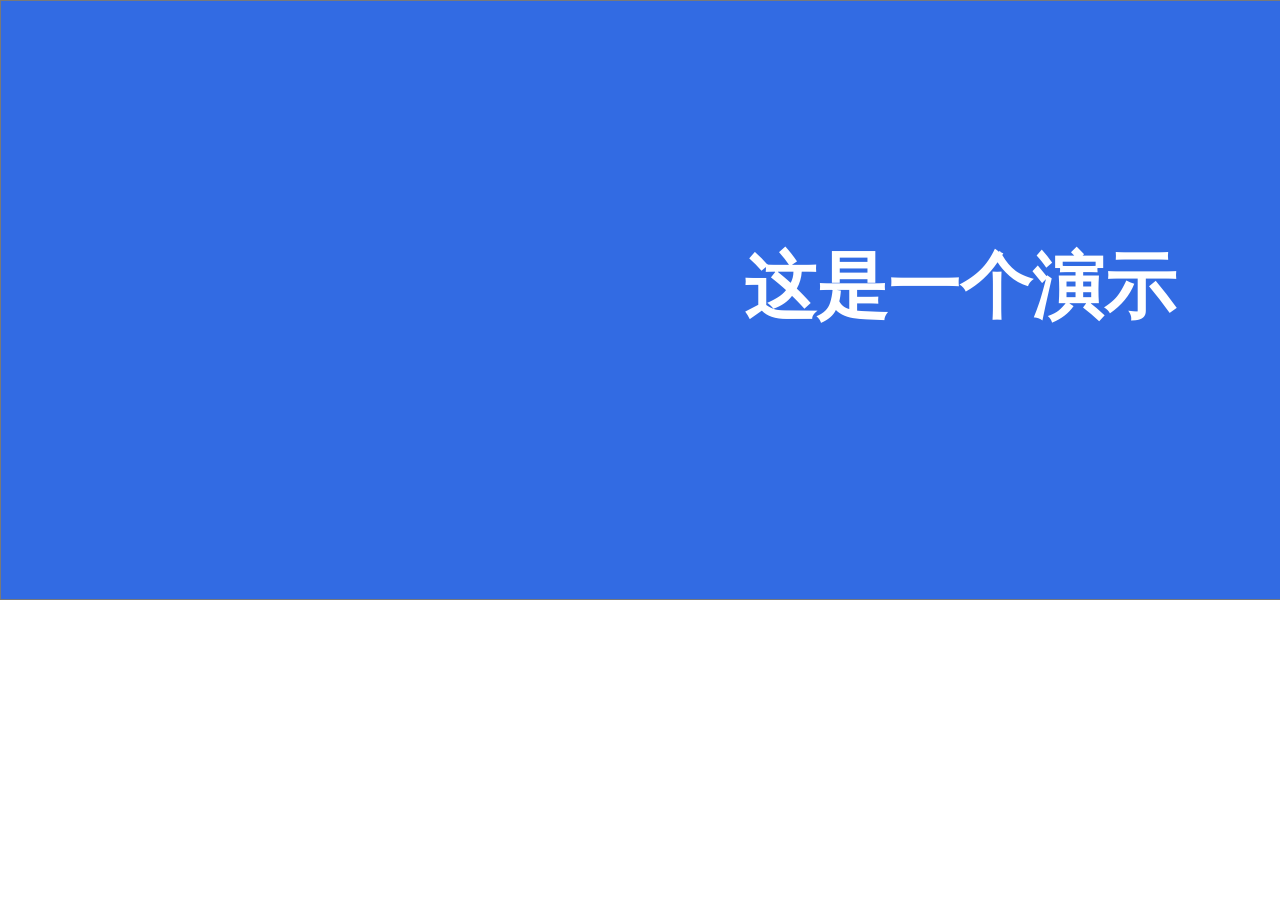
==== index.html @ 212c547d "Add files via upload" ====
﻿<!DOCTYPE html>
<html>
  <head>
    <title>Page 1</title>
    <meta http-equiv="X-UA-Compatible" content="IE=edge"/>
    <meta http-equiv="content-type" content="text/html; charset=utf-8"/>
    <link href="resources/css/axure_rp_page.css" type="text/css" rel="stylesheet"/>
    <link href="data/styles.css" type="text/css" rel="stylesheet"/>
    <link href="files/page_1/styles.css" type="text/css" rel="stylesheet"/>
    <script src="resources/scripts/jquery-3.2.1.min.js"></script>
    <script src="resources/scripts/axure/axQuery.js"></script>
    <script src="resources/scripts/axure/globals.js"></script>
    <script src="resources/scripts/axutils.js"></script>
    <script src="resources/scripts/axure/annotation.js"></script>
    <script src="resources/scripts/axure/axQuery.std.js"></script>
    <script src="resources/scripts/axure/doc.js"></script>
    <script src="resources/scripts/messagecenter.js"></script>
    <script src="resources/scripts/axure/events.js"></script>
    <script src="resources/scripts/axure/recording.js"></script>
    <script src="resources/scripts/axure/action.js"></script>
    <script src="resources/scripts/axure/expr.js"></script>
    <script src="resources/scripts/axure/geometry.js"></script>
    <script src="resources/scripts/axure/flyout.js"></script>
    <script src="resources/scripts/axure/model.js"></script>
    <script src="resources/scripts/axure/repeater.js"></script>
    <script src="resources/scripts/axure/sto.js"></script>
    <script src="resources/scripts/axure/utils.temp.js"></script>
    <script src="resources/scripts/axure/variables.js"></script>
    <script src="resources/scripts/axure/drag.js"></script>
    <script src="resources/scripts/axure/move.js"></script>
    <script src="resources/scripts/axure/visibility.js"></script>
    <script src="resources/scripts/axure/style.js"></script>
    <script src="resources/scripts/axure/adaptive.js"></script>
    <script src="resources/scripts/axure/tree.js"></script>
    <script src="resources/scripts/axure/init.temp.js"></script>
    <script src="resources/scripts/axure/legacy.js"></script>
    <script src="resources/scripts/axure/viewer.js"></script>
    <script src="resources/scripts/axure/math.js"></script>
    <script src="resources/scripts/axure/jquery.nicescroll.min.js"></script>
    <script src="data/document.js"></script>
    <script src="files/page_1/data.js"></script>
    <script type="text/javascript">
      $axure.utils.getTransparentGifPath = function() { return 'resources/images/transparent.gif'; };
      $axure.utils.getOtherPath = function() { return 'resources/Other.html'; };
      $axure.utils.getReloadPath = function() { return 'resources/reload.html'; };
    </script>
  </head>
  <body>
    <div id="base" class="">

      <!-- Unnamed (矩形) -->
      <div id="u0" class="ax_default box_1">
        <div id="u0_div" class=""></div>
        <div id="u0_text" class="text " style="display:none; visibility: hidden">
          <p></p>
        </div>
      </div>

      <!-- Unnamed (热区) -->
      <div id="u1" class="ax_default">
      </div>

      <!-- Unnamed (矩形) -->
      <div id="u2" class="ax_default _一级标题">
        <div id="u2_div" class=""></div>
        <div id="u2_text" class="text ">
          <p><span>这是一个演示</span></p>
        </div>
      </div>
    </div>
    <script src="resources/scripts/axure/ios.js"></script>
  </body>
</html>
---- resources/css/axure_rp_page.css ----
﻿/* so the window resize fires within a frame in IE7 */
html, body {
    height: 100%;
}

.mobileFrameCursor div * {
    cursor: inherit !important;
}

a {
    color: inherit;
}

p {
    margin: 0px;
    text-rendering: optimizeLegibility;
    font-feature-settings: "kern" 1;
    -webkit-font-feature-settings: "kern";
    -moz-font-feature-settings: "kern";
    -moz-font-feature-settings: "kern=1";
    font-kerning: normal;
}

ul {
    margin:0px;
}

iframe {
    background: #FFFFFF;
}

/* to match IE with C, FF */
input {
    padding: 1px 0px 1px 0px;
    box-sizing: border-box;
    -moz-box-sizing: border-box;
}

input[type=text]::-ms-clear {
    width: 0;
    height: 0;
    display: none;
}

textarea {
    margin: 0px;
    box-sizing: border-box;
    -moz-box-sizing: border-box;
}

.focused:focus, .selectedFocused:focus {
    outline: none;
}

div.intcases {
    font-family: arial; 
    font-size: 12px;
    text-align:left; 
    border:1px solid #AAA; 
    background:#FFF none repeat scroll 0% 0%; 
    z-index:9999; 
    visibility:hidden; 
    position:absolute;
    padding: 0px;
    border-radius: 3px;
    white-space: nowrap;
}

div.intcaselink {
    cursor: pointer;
    padding: 3px 8px 3px 8px;
    margin: 5px;
    background:#EEE none repeat scroll 0% 0%; 
    border:1px solid #AAA;
    border-radius: 3px;
}

div.refpageimage {
    position: absolute;
    left: 0px;
    top: 0px;
    font-size: 0px;
    width: 16px;
    height: 16px;
    cursor: pointer;
    background-image: url(images/newwindow.gif);
    background-repeat: no-repeat;
}

div.annnoteimage {
    position: absolute;
    left: 0px;
    top: 0px;
    font-size: 0px;
    /*width: 16px;
    height: 12px;*/
    cursor: help;
    /*background-image: url(images/note.gif);*/
    /*background-repeat: no-repeat;*/
    width: 13px;
    height: 12px;
    padding-top: 1px;
    text-align: center;
    background-color: #138CDD;
    -moz-box-shadow: 1px 1px 3px #aaa;
    -webkit-box-shadow: 1px 1px 3px #aaa;
    box-shadow: 1px 1px 3px #aaa;
}

div.annnoteline {
    display: inline-block;
    width: 9px;
    height: 1px;
    border-bottom: 1px solid white;
    margin-top: 1px;
}

div.annnotelabel {
    /*position: absolute;
    left: 0px;
    top: 0px;*/
    font-family: Helvetica,Arial;
    white-space: nowrap;
    
    padding-top: 1px;
    background-color: #fff849;
    font-size: 10px;
    font-weight: bold;
    line-height: 14px;
    margin-right: 3px;
    padding: 0px 4px;
    color: #000;

    -moz-box-shadow: 1px 1px 3px #aaa;
    -webkit-box-shadow: 1px 1px 3px #aaa;
    box-shadow: 1px 1px 3px #aaa;
}

div.annnote {
    display: flex;
    position: absolute;
    cursor: help;
    line-height: 14px;
}

.annotation {
    font-size: 12px;
    padding-left: 2px;
    margin-bottom: 5px;
}

.annotationName {
    /*font-size: 13px;
    font-weight: bold;
    margin-bottom: 3px;
    white-space: nowrap;*/

    font-family: 'Trebuchet MS';
    font-size: 14px;
    font-weight: bold;
    margin-bottom: 5px;
    white-space: nowrap;
}

.annotationValue {
    font-family: Arial, Helvetica, Sans-Serif;
    font-size: 12px;
    color: #4a4a4a;
    line-height: 21px;
    margin-bottom: 20px;
}

.noteLink {
    text-decoration: inherit;
    color: inherit;
}

.noteLink:hover {
    background-color: white;
}

/* this is a fix for the issue where dialogs jump around and takes the text-align from the body */
.dialogFix {
    position:absolute;
    text-align:left;
    border: 1px solid #8f949a;
}


@keyframes pulsate {
  from {
    box-shadow: 0 0 10px #15d6ba;
  }
  to {
    box-shadow: 0 0 20px #15d6ba;
  }
}

@-webkit-keyframes pulsate {
  from {
    -webkit-box-shadow: 0 0 10px #15d6ba;
    box-shadow: 0 0 10px #15d6ba;
  }
  to {
    -webkit-box-shadow: 0 0 20px #15d6ba;
    box-shadow: 0 0 20px #15d6ba;
  }
}
 
@-moz-keyframes pulsate {
  from {
    -moz-box-shadow: 0 0 10px #15d6ba;
    box-shadow: 0 0 10px #15d6ba;
  }
  to {
    -moz-box-shadow: 0 0 20px #15d6ba;
    box-shadow: 0 0 20px #15d6ba;
  }
}

.legacyPulsateBorder {
    /*border: 5px solid #15d6ba;
    margin: -5px;*/
    -moz-box-shadow: 0 0 10px 3px #15d6ba;
    box-shadow: 0 0 10px 3px #15d6ba;
}

.pulsateBorder {
  animation-name: pulsate;
  animation-timing-function: ease-in-out;
  animation-duration: 0.9s;
  animation-iteration-count: infinite;
  animation-direction: alternate;
  
  -webkit-animation-name: pulsate;
  -webkit-animation-timing-function: ease-in-out;
  -webkit-animation-duration: 0.9s;
  -webkit-animation-iteration-count: infinite;
  -webkit-animation-direction: alternate;

  -moz-animation-name: pulsate;
  -moz-animation-timing-function: ease-in-out;
  -moz-animation-duration: 0.9s;
  -moz-animation-iteration-count: infinite;
  -moz-animation-direction: alternate;
}

.ax_default_hidden, .ax_default_unplaced{
    display: none;
    visibility: hidden;
}

.widgetNoteSelected {
    -moz-box-shadow: 0 0 10px 3px #138CDD;
    box-shadow: 0 0 10px 3px #138CDD;
    /*-moz-box-shadow: 0 0 20px #3915d6;
    box-shadow: 0 0 20px #3915d6;*/
    /*border: 3px solid #3915d6;*/
    /*margin: -3px;*/
}


.singleImg {
    display: none;
    visibility: hidden;
}

#ios-safari {
    overflow: auto;
    -webkit-overflow-scrolling: touch;
}

#ios-safari-html {
    display: block;
    overflow: auto;
    -webkit-overflow-scrolling: touch;
    position: absolute;
    top: 0;
    left: 0;
    right: 0;
    bottom: 0;
}

#ios-safari-fixed {
    position: absolute;
    pointer-events: none;
    width: initial;
}

#ios-safari-fixed div {
    pointer-events: auto;
}
---- data/styles.css ----
﻿.ax_default {
  font-family:'Arial Normal', 'Arial';
  font-weight:400;
  font-style:normal;
  font-size:13px;
  letter-spacing:normal;
  color:#333333;
  vertical-align:none;
  text-align:center;
  line-height:normal;
  text-transform:none;
}
._形状 {
}
.box_1 {
}
._一级标题 {
  font-family:'Arial Normal', 'Arial';
  font-weight:bold;
  font-style:normal;
  font-size:32px;
  text-align:left;
}
._二级标题 {
  font-family:'Arial Normal', 'Arial';
  font-weight:bold;
  font-style:normal;
  font-size:24px;
  text-align:left;
}
._三级标题 {
  font-family:'Arial Normal', 'Arial';
  font-weight:bold;
  font-style:normal;
  font-size:18px;
  text-align:left;
}
._四级标题 {
  font-family:'Arial Normal', 'Arial';
  font-weight:bold;
  font-style:normal;
  font-size:14px;
  text-align:left;
}
._五级标题 {
  font-family:'Arial Normal', 'Arial';
  font-weight:bold;
  font-style:normal;
  text-align:left;
}
._六级标题 {
  font-family:'Arial Normal', 'Arial';
  font-weight:bold;
  font-style:normal;
  font-size:10px;
  text-align:left;
}
._文本段落 {
  text-align:left;
}
._表单提示 {
  color:#999999;
}
._表单禁用 {
}
._流程形状 {
}
textarea, select, input, button { outline: none; }
---- files/page_1/styles.css ----
﻿body {
  margin:0px;
  background-image:none;
  position:relative;
  left:0px;
  width:1920px;
  margin-left:auto;
  margin-right:auto;
  text-align:left;
}
.form_sketch {
  border-color:transparent;
  background-color:transparent;
}
#base {
  position:absolute;
  z-index:0;
}
#u0_div {
  border-width:0px;
  position:absolute;
  left:0px;
  top:0px;
  width:1920px;
  height:600px;
  background:inherit;
  background-color:rgba(50, 107, 227, 1);
  box-sizing:border-box;
  border-width:1px;
  border-style:solid;
  border-color:rgba(121, 121, 121, 1);
  border-radius:0px;
  -moz-box-shadow:none;
  -webkit-box-shadow:none;
  box-shadow:none;
  color:#F64545;
}
#u0 {
  border-width:0px;
  position:absolute;
  left:0px;
  top:0px;
  width:1920px;
  height:600px;
  display:flex;
  color:#F64545;
}
#u0 .text {
  position:absolute;
  align-self:center;
  padding:2px 2px 2px 2px;
  box-sizing:border-box;
  width:100%;
}
#u0_text {
  border-width:0px;
  word-wrap:break-word;
  text-transform:none;
  visibility:hidden;
}
#u1 {
  border-width:0px;
  position:absolute;
  left:0px;
  top:0px;
  width:1920px;
  height:600px;
  overflow:hidden;
  background-image:url('../../resources/images/transparent.gif');
}
#u2_div {
  border-width:0px;
  position:absolute;
  left:0px;
  top:0px;
  width:668px;
  height:115px;
  background:inherit;
  background-color:rgba(255, 255, 255, 0);
  border:none;
  border-radius:0px;
  -moz-box-shadow:none;
  -webkit-box-shadow:none;
  box-shadow:none;
  font-family:'Arial Negreta', 'Arial Normal', 'Arial';
  font-weight:700;
  font-style:normal;
  font-size:72px;
  color:#FFFFFF;
  text-align:center;
}
#u2 {
  border-width:0px;
  position:absolute;
  left:626px;
  top:229px;
  width:668px;
  height:115px;
  display:flex;
  font-family:'Arial Negreta', 'Arial Normal', 'Arial';
  font-weight:700;
  font-style:normal;
  font-size:72px;
  color:#FFFFFF;
  text-align:center;
}
#u2 .text {
  position:absolute;
  align-self:center;
  padding:0px 0px 0px 0px;
  box-sizing:border-box;
  width:100%;
}
#u2_text {
  border-width:0px;
  word-wrap:break-word;
  text-transform:none;
}
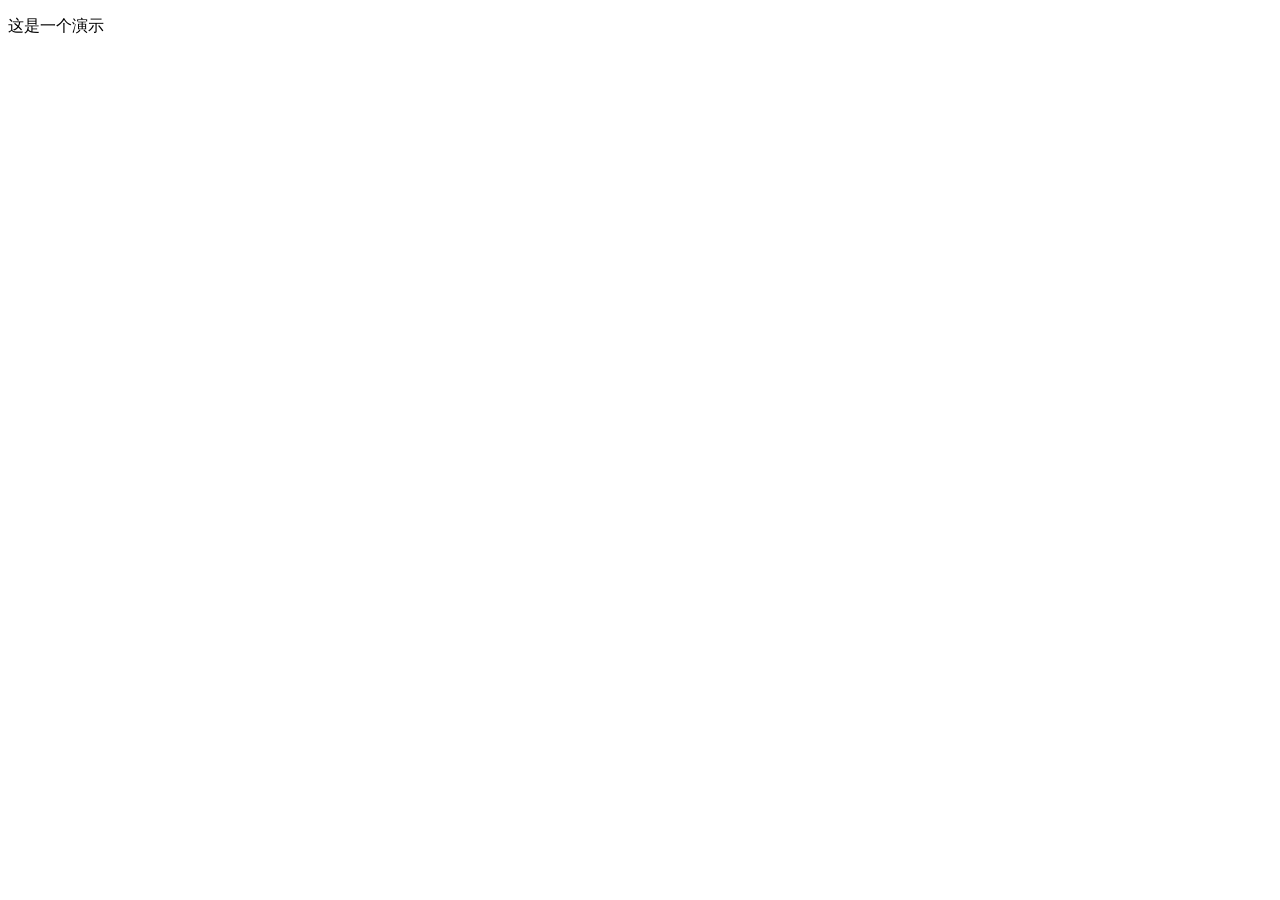
==== commit 41b958c7: "Add files via upload" ====
--- a/index.html
+++ b/index.html
@@ -1,12 +1,12 @@
 ﻿<!DOCTYPE html>
 <html>
   <head>
-    <title>Page 1</title>
+    <title>index</title>
     <meta http-equiv="X-UA-Compatible" content="IE=edge"/>
     <meta http-equiv="content-type" content="text/html; charset=utf-8"/>
     <link href="resources/css/axure_rp_page.css" type="text/css" rel="stylesheet"/>
     <link href="data/styles.css" type="text/css" rel="stylesheet"/>
-    <link href="files/page_1/styles.css" type="text/css" rel="stylesheet"/>
+    <link href="files/index/styles.css" type="text/css" rel="stylesheet"/>
     <script src="resources/scripts/jquery-3.2.1.min.js"></script>
     <script src="resources/scripts/axure/axQuery.js"></script>
     <script src="resources/scripts/axure/globals.js"></script>
@@ -38,7 +38,7 @@
     <script src="resources/scripts/axure/math.js"></script>
     <script src="resources/scripts/axure/jquery.nicescroll.min.js"></script>
     <script src="data/document.js"></script>
-    <script src="files/page_1/data.js"></script>
+    <script src="files/index/data.js"></script>
     <script type="text/javascript">
       $axure.utils.getTransparentGifPath = function() { return 'resources/images/transparent.gif'; };
       $axure.utils.getOtherPath = function() { return 'resources/Other.html'; };
